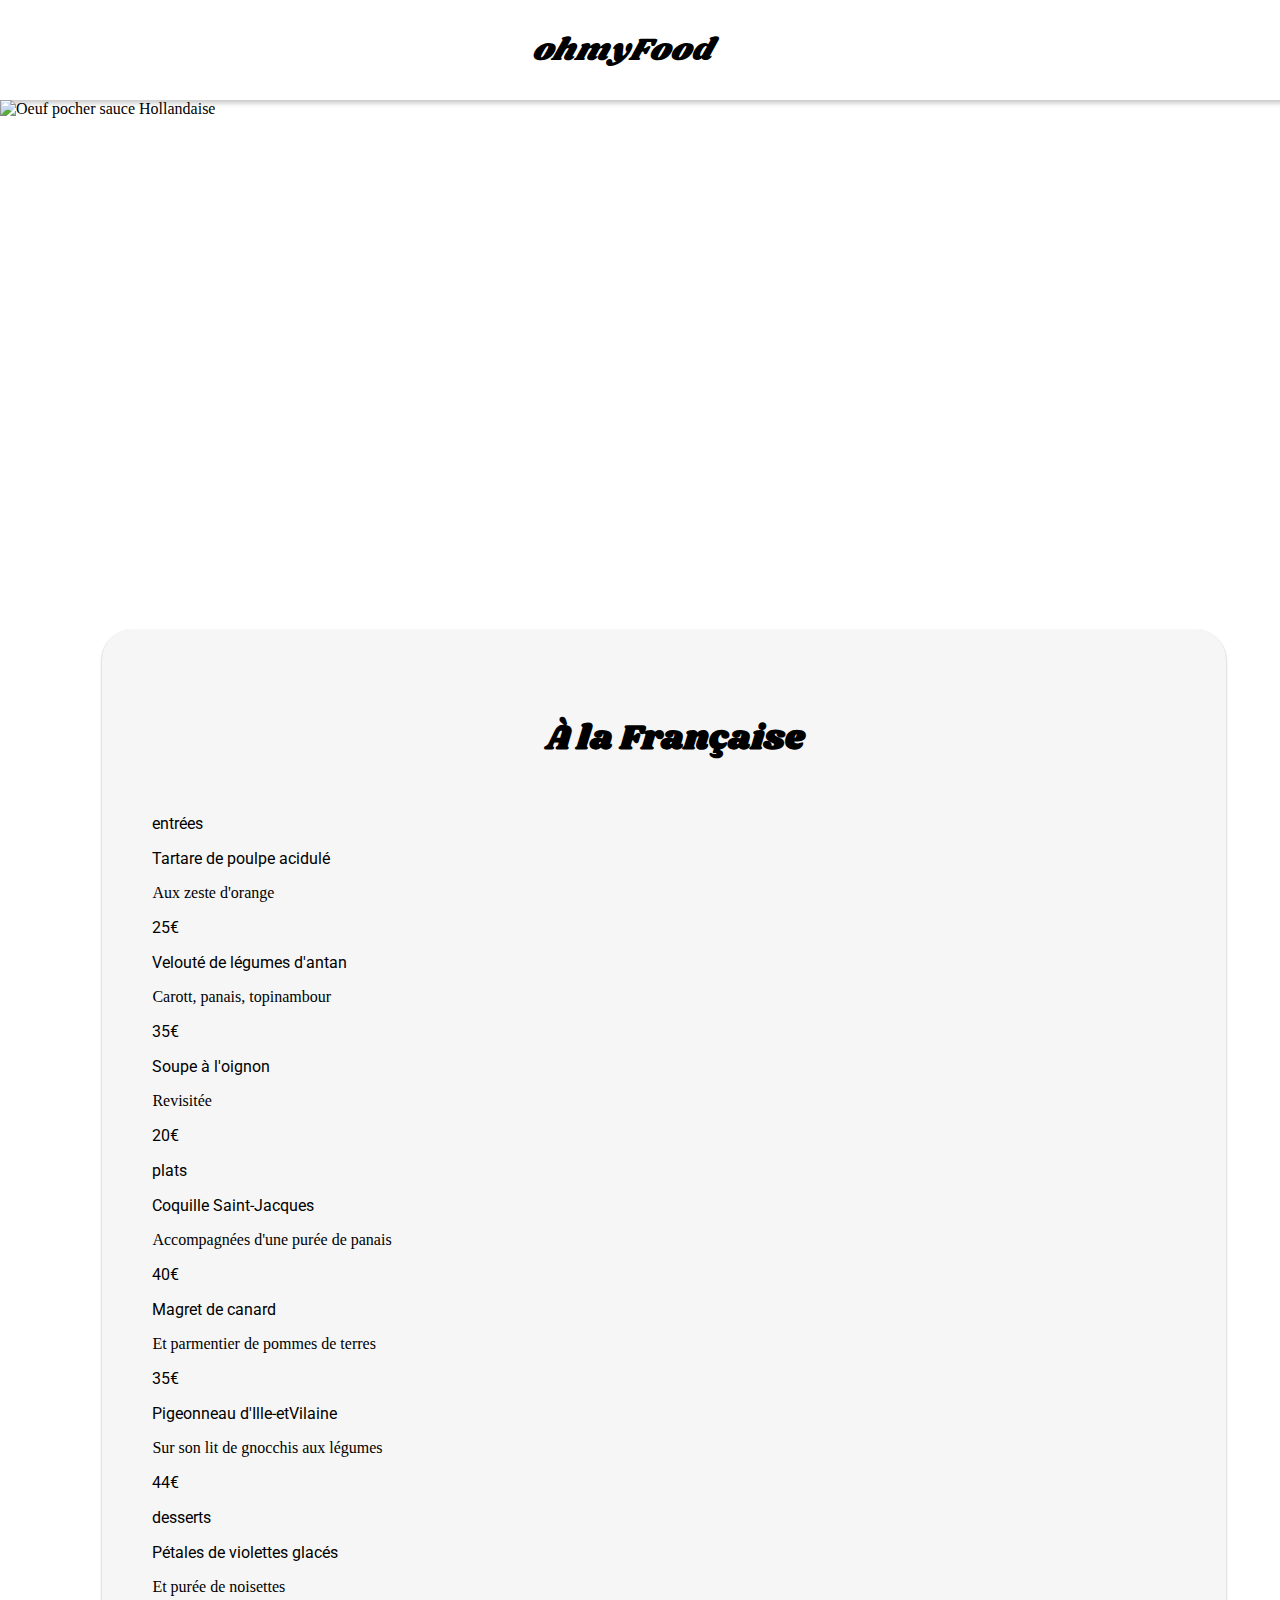
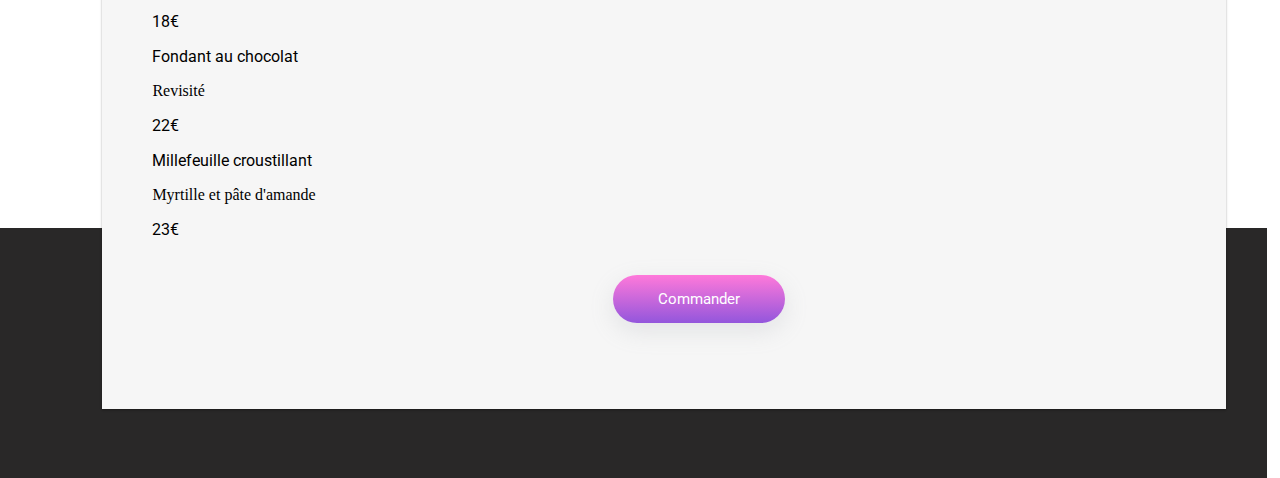
==== alafrançaise.html @ 163b7c4a "animation opacity ok juste a régler la fluidité + animation hover a finir" ====
<!DOCTYPE html>
<html lang="fr">
<head>
    <meta charset="UTF-8">
    <meta http-equiv="X-UA-Compatible" content="IE=edge">
    <meta name="viewport" content="width=device-width, initial-scale=1.0">
    <link rel="stylesheet" href="https://cdnjs.cloudflare.com/ajax/libs/font-awesome/6.0.0-beta3/css/all.min.css" integrity="sha512-Fo3rlrZj/k7ujTnHg4CGR2D7kSs0v4LLanw2qksYuRlEzO+tcaEPQogQ0KaoGN26/zrn20ImR1DfuLWnOo7aBA==" crossorigin="anonymous" referrerpolicy="no-referrer" />
    <link rel="preconnect" href="https://fonts.googleapis.com">
    <link rel="preconnect" href="https://fonts.gstatic.com" crossorigin>
    <link href="https://fonts.googleapis.com/css2?family=Roboto:wght@300;700&family=Shrikhand&display=swap" rel="stylesheet">
    <link rel="stylesheet" href="./scss/vendors/menu.css">
    <title>OhmyFood A la française</title>
</head>
<body>
<header>
    <div class="header">
       <a class="header--retour" href="index.html"><i class="fas fa-arrow-left"></i></a>
        <h1><a href="index.html">ohmyFood</a></h1>
    </div>
</header>
<main>
    <section class="container">
        <img src="./img/restaurants/française.jpg" alt="Oeuf pocher sauce Hollandaise">
        <div class="menu">
            <div class="menu--titre">
                <h1>À la Française</h1>
                <div class="menu--icon-card">
                    <i class="far fa-heart"></i>
                    <i class="fas fa-heart"></i>
                </div>
             </div>   
                <div class="categorie">
                    <p class="categorie--titre">entrées</p>
                    <div class="categorie--plats">
                        
                        
                            <div class="categorie--texte_plats">
                            <p class="categorie--nom_plats">Tartare de poulpe acidulé</p>
                            <span>Aux zeste d'orange</span>
                            </div>
                            <div class="categorie--prix_plats">
                                <p>25€</p>

                                <div class="categorie--valide">
                                    <i class="fa-solid fa-circle-check"></i>
                                </div>
                            </div>
                            
                        
                        
                    </div>
                    <div class="categorie--plats">
                        
                        
                            <div class="categorie--texte_plats">
                            <p class="categorie--nom_plats">Velouté de légumes d'antan</p>
                            <span>Carott, panais, topinambour</span>
                            </div>
                            <div class="categorie--prix_plats">
                                <p>35€</p>

                                <div class="categorie--valide">
                                    <i class="fa-solid fa-circle-check"></i>
                                </div>
                            </div>
                            
                        
                        
                    </div>
                    <div class="categorie--plats">
                        
                        
                            <div class="categorie--texte_plats">
                            <p class="categorie--nom_plats">Soupe à l'oignon</p>
                            <span>Revisitée</span>
                            </div>
                            <div class="categorie--prix_plats">
                                <p>20€</p>

                                <div class="categorie--valide">
                                    <i class="fa-solid fa-circle-check"></i>
                                </div>
                            </div>
                            
                        
                        
                    </div>

                    

                   
                </div>

                <div class="categorie">
                    <p class="categorie--titre">plats</p>
                    <div class="categorie--plats">
                        
                        
                        <div class="categorie--texte_plats">
                        <p class="categorie--nom_plats">Coquille Saint-Jacques</p>
                        <span>Accompagnées d'une purée de panais</span>
                        </div>
                        <div class="categorie--prix_plats">
                            <p>40€</p>

                            <div class="categorie--valide">
                                <i class="fa-solid fa-circle-check"></i>
                            </div>
                        </div>
                        
                    
                    
                </div>
                    <div class="categorie--plats">
                        
                        
                        <div class="categorie--texte_plats">
                        <p class="categorie--nom_plats">Magret de canard</p>
                        <span>Et parmentier de pommes de terres</span>
                        </div>
                        <div class="categorie--prix_plats">
                            <p>35€</p>

                            <div class="categorie--valide">
                                <i class="fa-solid fa-circle-check"></i>
                            </div>
                        </div>
                        
                    
                    
                </div>
                    <div class="categorie--plats">
                        
                        
                        <div class="categorie--texte_plats">
                        <p class="categorie--nom_plats">Pigeonneau d'Ille-etVilaine</p>
                        <span>Sur son lit de gnocchis aux légumes</span>
                        </div>
                        <div class="categorie--prix_plats">
                            <p>44€</p>

                            <div class="categorie--valide">
                                <i class="fa-solid fa-circle-check"></i>
                            </div>
                        </div>
                        
                    
                    
                </div>
                </div>

                <div class="categorie">
                    <p class="categorie--titre">desserts</p>
                    <div class="categorie--plats">
                        
                        
                        <div class="categorie--texte_plats">
                        <p class="categorie--nom_plats">Pétales de violettes glacés</p>
                        <span>Et purée de noisettes</span>
                        </div>
                        <div class="categorie--prix_plats">
                            <p>18€</p>

                            <div class="categorie--valide">
                                <i class="fa-solid fa-circle-check"></i>
                            </div>
                        </div>
                        
                    
                    
                </div>

                <div class="categorie--plats">
                        
                        
                    <div class="categorie--texte_plats">
                    <p class="categorie--nom_plats">Fondant au chocolat</p>
                    <span>Revisité</span>
                    </div>
                    <div class="categorie--prix_plats">
                        <p>22€</p>

                        <div class="categorie--valide">
                            <i class="fa-solid fa-circle-check"></i>
                        </div>
                    </div>
                    
                
                
            </div>

            <div class="categorie--plats">
                        
                        
                <div class="categorie--texte_plats">
                <p class="categorie--nom_plats">Millefeuille croustillant</p>
                <span>Myrtille et pâte d'amande</span>
                </div>
                <div class="categorie--prix_plats">
                    <p>23€</p>

                    <div class="categorie--valide">
                        <i class="fa-solid fa-circle-check"></i>
                    </div>
                </div>
                
            
            
        </div>

                   
                </div>
                <div class="button">
                    <a href="#">Commander</a>
                </div>
               

        </div>

        

        
    </section>
</main>


<footer>
    <div class="footer">
        <h2>ohmyFood</h2>
        <ul>
            <li><a href="#"><i class="fas fa-utensils"></i>
                Proposer un restaurant</a></li>
            <li><a href="#"><i class="fas fa-hands-helping"></i>
                Devenir partenaire</a></li>
            <li><a href="#">Mention légales</a></li>
            <li><a href="#">Contact</a></li>
        </ul>
    </div>
</footer>

    
</body>
</html>
---- scss/vendors/menu.css ----
body {
  margin: 0;
  padding: 0;
  overflow-x: hidden;
}

body a {
  text-decoration: none;
}

body p {
  font-family: "Roboto", sans-serif;
}

.header {
  width: 100%;
  height: 60px;
  display: -webkit-box;
  display: -ms-flexbox;
  display: flex;
  gap: 40%;
  -webkit-box-align: center;
      -ms-flex-align: center;
          align-items: center;
  -webkit-box-shadow: 1px 3px 5px 0px rgba(181, 179, 179, 0.75);
          box-shadow: 1px 3px 5px 0px rgba(181, 179, 179, 0.75);
  padding: 20px;
}

.header .header--retour {
  color: black;
}

.header i {
  font-size: 25px;
}

.header h1 {
  text-align: center;
  font-weight: bold;
  font-style: italic;
}

.header h1 a {
  text-decoration: none;
  font-family: "Shrikhand";
  color: black;
  font-weight: 400;
}

.container {
  width: 100vw;
  margin-bottom: 190vh;
}

.container img {
  width: 100%;
  height: 750px;
  position: relative;
  -o-object-fit: cover;
     object-fit: cover;
}

.container .menu {
  width: 80%;
  border-radius: 30px 30px 0px 0px;
  position: absolute;
  padding: 50px;
  top: 70%;
  left: 8%;
  background-color: #f6f6f6;
  -webkit-box-shadow: rgba(0, 0, 0, 0.12) 0px 1px 3px, rgba(0, 0, 0, 0.24) 0px 1px 2px;
          box-shadow: rgba(0, 0, 0, 0.12) 0px 1px 3px, rgba(0, 0, 0, 0.24) 0px 1px 2px;
}

.container .menu .menu--titre {
  width: 75%;
  margin-left: 25%;
  display: -webkit-box;
  display: -ms-flexbox;
  display: flex;
  -ms-flex-pack: distribute;
      justify-content: space-around;
  padding: 10px;
  -webkit-box-align: center;
      -ms-flex-align: center;
          align-items: center;
}

.container .menu .menu--titre h1 {
  font-size: 35px;
  font-family: "Shrikhand";
}

.container .menu .menu--titre .menu--icon-card {
  position: relative;
}

.container .menu .menu--titre .menu--icon-card i {
  font-size: 28px;
}

.container .menu .menu--titre .menu--icon-card .fas {
  position: absolute;
  left: 1%;
  background: -webkit-linear-gradient(#9356dc 0%, #ff79da 100%);
  -webkit-background-clip: text;
  -webkit-text-fill-color: transparent;
  opacity: 0;
  -webkit-transition: 0.2s ease;
  transition: 0.2s ease;
  cursor: pointer;
}

.container .menu .menu--titre .menu--icon-card .fas:hover {
  opacity: 1;
}

.container .menu .categorie--details_plats {
  display: -webkit-box;
  display: -ms-flexbox;
  display: flex;
  -webkit-box-pack: justify;
      -ms-flex-pack: justify;
          justify-content: space-between;
}

.container .button {
  margin: 5% 45% 5% 45%;
}

.container .button a {
  width: 30%;
  text-decoration: none;
  background: -webkit-gradient(linear, left bottom, left top, from(#9356dc), to(#ff79da));
  background: linear-gradient(0deg, #9356dc 0%, #ff79da 100%);
  color: white;
  font-family: "Roboto", sans-serif;
  font-size: 15px;
  padding: 12px 15px;
  border-radius: 18px;
  -webkit-box-shadow: rgba(149, 157, 165, 0.2) 0px 8px 24px;
          box-shadow: rgba(149, 157, 165, 0.2) 0px 8px 24px;
  padding: 15px 45px 15px 45px;
  border-radius: 25px;
}

.container .button a:hover {
  -webkit-box-shadow: rgba(0, 0, 0, 0.35) 0px 5px 15px;
          box-shadow: rgba(0, 0, 0, 0.35) 0px 5px 15px;
  background: -webkit-gradient(linear, left bottom, left top, from(#9d65e2), to(#fc87db));
  background: linear-gradient(0deg, #9d65e2 0%, #fc87db 100%);
}

@media screen and (max-width: 376px) {
  .container .menu .categorie {
    width: 90%;
    margin: 2px auto;
  }
  .container .menu .categorie .categorie--plats:nth-child(1) {
    -webkit-animation: anim 0.2s ease-in;
            animation: anim 0.2s ease-in;
  }
  @-webkit-keyframes anim {
    0% {
      opacity: 0;
      -webkit-transform: translateY(-10px);
              transform: translateY(-10px);
    }
    25% {
      opacity: 0.2;
    }
    50% {
      opacity: 0.4;
    }
    75% {
      opacity: 0.7;
    }
    100% {
      opacity: 1;
      -webkit-transform: translateY(0px);
              transform: translateY(0px);
    }
  }
  @keyframes anim {
    0% {
      opacity: 0;
      -webkit-transform: translateY(-10px);
              transform: translateY(-10px);
    }
    25% {
      opacity: 0.2;
    }
    50% {
      opacity: 0.4;
    }
    75% {
      opacity: 0.7;
    }
    100% {
      opacity: 1;
      -webkit-transform: translateY(0px);
              transform: translateY(0px);
    }
  }
  .container .menu .categorie .categorie--plats:nth-child(2) {
    -webkit-animation: anim 0.4s ease-in;
            animation: anim 0.4s ease-in;
  }
  @keyframes anim {
    0% {
      opacity: 0;
      -webkit-transform: translateY(-10px);
              transform: translateY(-10px);
    }
    25% {
      opacity: 0.2;
    }
    50% {
      opacity: 0.4;
    }
    75% {
      opacity: 0.7;
    }
    100% {
      opacity: 1;
      -webkit-transform: translateY(0px);
              transform: translateY(0px);
    }
  }
  .container .menu .categorie .categorie--plats:nth-child(3) {
    -webkit-animation: anim 0.6s ease-in;
            animation: anim 0.6s ease-in;
  }
  @keyframes anim {
    0% {
      opacity: 0;
      -webkit-transform: translateY(-10px);
              transform: translateY(-10px);
    }
    25% {
      opacity: 0.2;
    }
    50% {
      opacity: 0.4;
    }
    75% {
      opacity: 0.7;
    }
    100% {
      opacity: 1;
      -webkit-transform: translateY(0px);
              transform: translateY(0px);
    }
  }
  .container .menu .categorie .categorie--plats:nth-child(4) {
    -webkit-animation: anim 0.8s ease-in;
            animation: anim 0.8s ease-in;
  }
  @keyframes anim {
    0% {
      opacity: 0;
      -webkit-transform: translateY(-10px);
              transform: translateY(-10px);
    }
    25% {
      opacity: 0.2;
    }
    50% {
      opacity: 0.4;
    }
    75% {
      opacity: 0.7;
    }
    100% {
      opacity: 1;
      -webkit-transform: translateY(0px);
              transform: translateY(0px);
    }
  }
  .container .menu .categorie .categorie--titre {
    width: 40px;
    font-size: 19px;
    text-transform: uppercase;
    border-bottom: 3px solid green;
  }
  .container .menu .categorie .categorie--plats {
    display: -webkit-box;
    display: -ms-flexbox;
    display: flex;
    gap: 60px;
    overflow: hidden;
    height: 70px;
    background: #ffff;
    border-radius: 10px;
    margin-bottom: 20px;
    -webkit-box-shadow: rgba(50, 50, 93, 0.25) 0px 6px 12px -2px, rgba(0, 0, 0, 0.3) 0px 3px 7px -3px;
            box-shadow: rgba(50, 50, 93, 0.25) 0px 6px 12px -2px, rgba(0, 0, 0, 0.3) 0px 3px 7px -3px;
    cursor: pointer;
  }
  .container .menu .categorie .categorie--texte_plats {
    display: -webkit-box;
    display: -ms-flexbox;
    display: flex;
    width: 95%;
    -webkit-box-orient: vertical;
    -webkit-box-direction: normal;
        -ms-flex-direction: column;
            flex-direction: column;
    gap: 10px;
    padding: 10px 0px 14px 5px;
  }
  .container .menu .categorie .categorie--nom_plats {
    font-family: "Roboto", sans-serif;
    font-size: 17px;
    font-weight: bold;
  }
  .container .menu .categorie .categorie--prix_plats {
    width: 12%;
    font-size: 17px;
    font-weight: bold;
    display: -webkit-box;
    display: -ms-flexbox;
    display: flex;
  }
  .container .menu .categorie .categorie--prix_plats p {
    padding-top: 20%;
  }
  .container .menu .categorie .categorie--prix_plats .categorie--valide {
    width: 100%;
    background-color: #99e2d0;
    display: -webkit-box;
    display: -ms-flexbox;
    display: flex;
    -webkit-box-pack: center;
        -ms-flex-pack: center;
            justify-content: center;
    -webkit-box-align: center;
        -ms-flex-align: center;
            align-items: center;
    -webkit-transform: translateX(80px);
            transform: translateX(80px);
  }
  .container .menu .categorie .categorie--prix_plats .categorie--valide i {
    font-size: 20px;
    color: #ffff;
  }
  .container .menu .categorie:hover .categorie--prix_plats {
    -webkit-transition: 3s;
    transition: 3s;
    width: 23%;
  }
  .container .menu .categorie:hover .categorie--texte_plats {
    -webkit-transition: 3s;
    transition: 3s;
    width: 60%;
  }
  .container .menu .categorie:hover .categorie--texte_plats p,
  .container .menu .categorie:hover .categorie--texte_plats span {
    white-space: nowrap;
    overflow: hidden;
    text-overflow: ellipsis;
  }
  .container .menu .categorie:hover .categorie--valide {
    -webkit-transition: 3s;
    transition: 3s;
    -webkit-transform: translateX(0px);
            transform: translateX(0px);
  }
}

footer {
  width: 100%;
}

.footer {
  width: 99%;
  height: 250px;
  background: #292828;
  display: -webkit-box;
  display: -ms-flexbox;
  display: flex;
  -webkit-box-orient: vertical;
  -webkit-box-direction: normal;
      -ms-flex-direction: column;
          flex-direction: column;
  -webkit-box-align: center;
      -ms-flex-align: center;
          align-items: center;
}

.footer h2 {
  font-family: "Shrikhand";
  font-weight: bold;
  font-style: italic;
  color: white;
  letter-spacing: 1px;
  text-align: center;
}

.footer ul {
  width: 90%;
  height: 100%;
  display: -webkit-box;
  display: -ms-flexbox;
  display: flex;
  -ms-flex-pack: distribute;
      justify-content: space-around;
  -webkit-box-align: center;
      -ms-flex-align: center;
          align-items: center;
}

.footer ul li {
  list-style: none;
  font-family: "Roboto", sans-serif;
}

.footer ul li a {
  text-decoration: none;
  color: white;
}

@media screen and (max-width: 376px) {
  /*Acceuil*/
  .header {
    width: 89%;
    gap: 19%;
  }
  .presentation {
    text-align: center;
  }
  .fonctionnement .fonctionnement--titre {
    width: 80%;
    margin-left: 20px;
    text-align: start;
  }
  .fonctionnement .fonctionnement--etapes {
    -webkit-box-orient: vertical;
    -webkit-box-direction: normal;
        -ms-flex-direction: column;
            flex-direction: column;
  }
  .fonctionnement .fonctionnement--etapes .etapes {
    width: 90%;
    margin: 15px auto;
  }
  .restaurant {
    width: 97%;
    padding: 0;
  }
  .restaurant .restaurant--titre {
    width: 86%;
    text-align: start;
    font-weight: bold;
    font-size: 25px;
  }
  .restaurant .restaurant--produits {
    padding: 0;
    display: -webkit-box;
    display: -ms-flexbox;
    display: flex;
    -webkit-box-orient: vertical;
    -webkit-box-direction: normal;
        -ms-flex-direction: column;
            flex-direction: column;
  }
  .restaurant .restaurant--card {
    width: 85%;
  }
  .restaurant .restaurant--card a {
    width: 100%;
    height: 32vh;
    margin: 0 0 20px 0;
  }
  .restaurant .restaurant--card a .icon-card {
    width: 100%;
    height: 100%;
    padding-top: 70px;
    position: relative;
  }
  .restaurant .restaurant--card a .icon-card i {
    font-size: 25px;
  }
  .restaurant .restaurant--card a .icon-card .fas {
    position: absolute;
    left: 1%;
    background: -webkit-linear-gradient(#9356dc 0%, #ff79da 100%);
    -webkit-background-clip: text;
    -webkit-text-fill-color: transparent;
    opacity: 0;
    -webkit-transition: 0.2s ease;
    transition: 0.2s ease;
    cursor: pointer;
  }
  .restaurant .restaurant--card a .icon-card .fas:hover {
    opacity: 1;
  }
  .restaurant .restaurant--card a .nouveau {
    width: 100px;
    height: 30px;
    border-radius: 5px;
    position: absolute;
    padding: 0px 5px 0px 5px;
    top: 5%;
    right: 2%;
    text-align: center;
    background: #99e2d0;
  }
  .restaurant .restaurant--card a .nouveau p {
    color: #0b8b0b;
    margin: 10px auto;
    font-family: "Roboto", sans-serif;
    font-weight: bold;
    font-size: 12px;
  }
  .restaurant .restaurant--card a img {
    width: 100%;
    height: 60%;
    -o-object-fit: cover;
       object-fit: cover;
  }
  .restaurant .restaurant--card a .description-card {
    width: 100%;
    height: auto;
    display: -ms-grid;
    display: grid;
    -ms-grid-columns: 80% 20%;
        grid-template-columns: 80% 20%;
    -webkit-box-pack: center;
        -ms-flex-pack: center;
            justify-content: center;
    -webkit-box-align: center;
        -ms-flex-align: center;
            align-items: center;
  }
  .restaurant .restaurant--card a .description-card .texte-card {
    padding: 0px 0px 15px 15px;
  }
  .restaurant .restaurant--card a .description-card .texte-card .titre-card {
    font-weight: bold;
    font-size: 25px;
    font-size: 20px;
  }
  .restaurant .restaurant--card a .description-card .texte-card p {
    margin: 0;
  }
  .footer {
    width: 84%;
    display: -webkit-box;
    display: -ms-flexbox;
    display: flex;
    -webkit-box-orient: vertical;
    -webkit-box-direction: normal;
        -ms-flex-direction: column;
            flex-direction: column;
    -webkit-box-align: start;
        -ms-flex-align: start;
            align-items: flex-start;
    padding: 30px;
  }
  .footer ul {
    display: -webkit-box;
    display: -ms-flexbox;
    display: flex;
    -webkit-box-orient: vertical;
    -webkit-box-direction: normal;
        -ms-flex-direction: column;
            flex-direction: column;
    -webkit-box-align: start;
        -ms-flex-align: start;
            align-items: flex-start;
    gap: 25px;
    padding: 0;
  }
  /*  Menu  */
  .container {
    width: 90%;
    margin-bottom: 210vh;
  }
  .container img {
    width: auto;
    height: 250px;
  }
  .container .menu {
    width: 95%;
    top: 45%;
    left: 0%;
    padding: 10px;
  }
  .container .menu .menu--titre {
    width: 100%;
    margin-left: 0;
    display: -webkit-box;
    display: -ms-flexbox;
    display: flex;
    -ms-flex-pack: distribute;
        justify-content: space-around;
    padding: 10px;
    -webkit-box-align: center;
        -ms-flex-align: center;
            align-items: center;
  }
  .container .menu .menu--titre h1 {
    font-size: 35px;
    font-family: "Shrikhand";
  }
  .container .menu .menu--titre .menu--icon-card {
    position: relative;
  }
  .container .menu .menu--titre .menu--icon-card i {
    font-size: 28px;
  }
  .container .menu .categorie {
    width: 100%;
    margin: 48px auto;
  }
  .container .menu .categorie .categorie--nom_plats {
    margin: 0;
  }
  .container .menu .categorie .categorie--details_plats {
    width: 100%;
    height: 35px;
  }
  .container .menu .button {
    margin: 20% 25% 30%;
  }
}
/*# sourceMappingURL=menu.css.map */
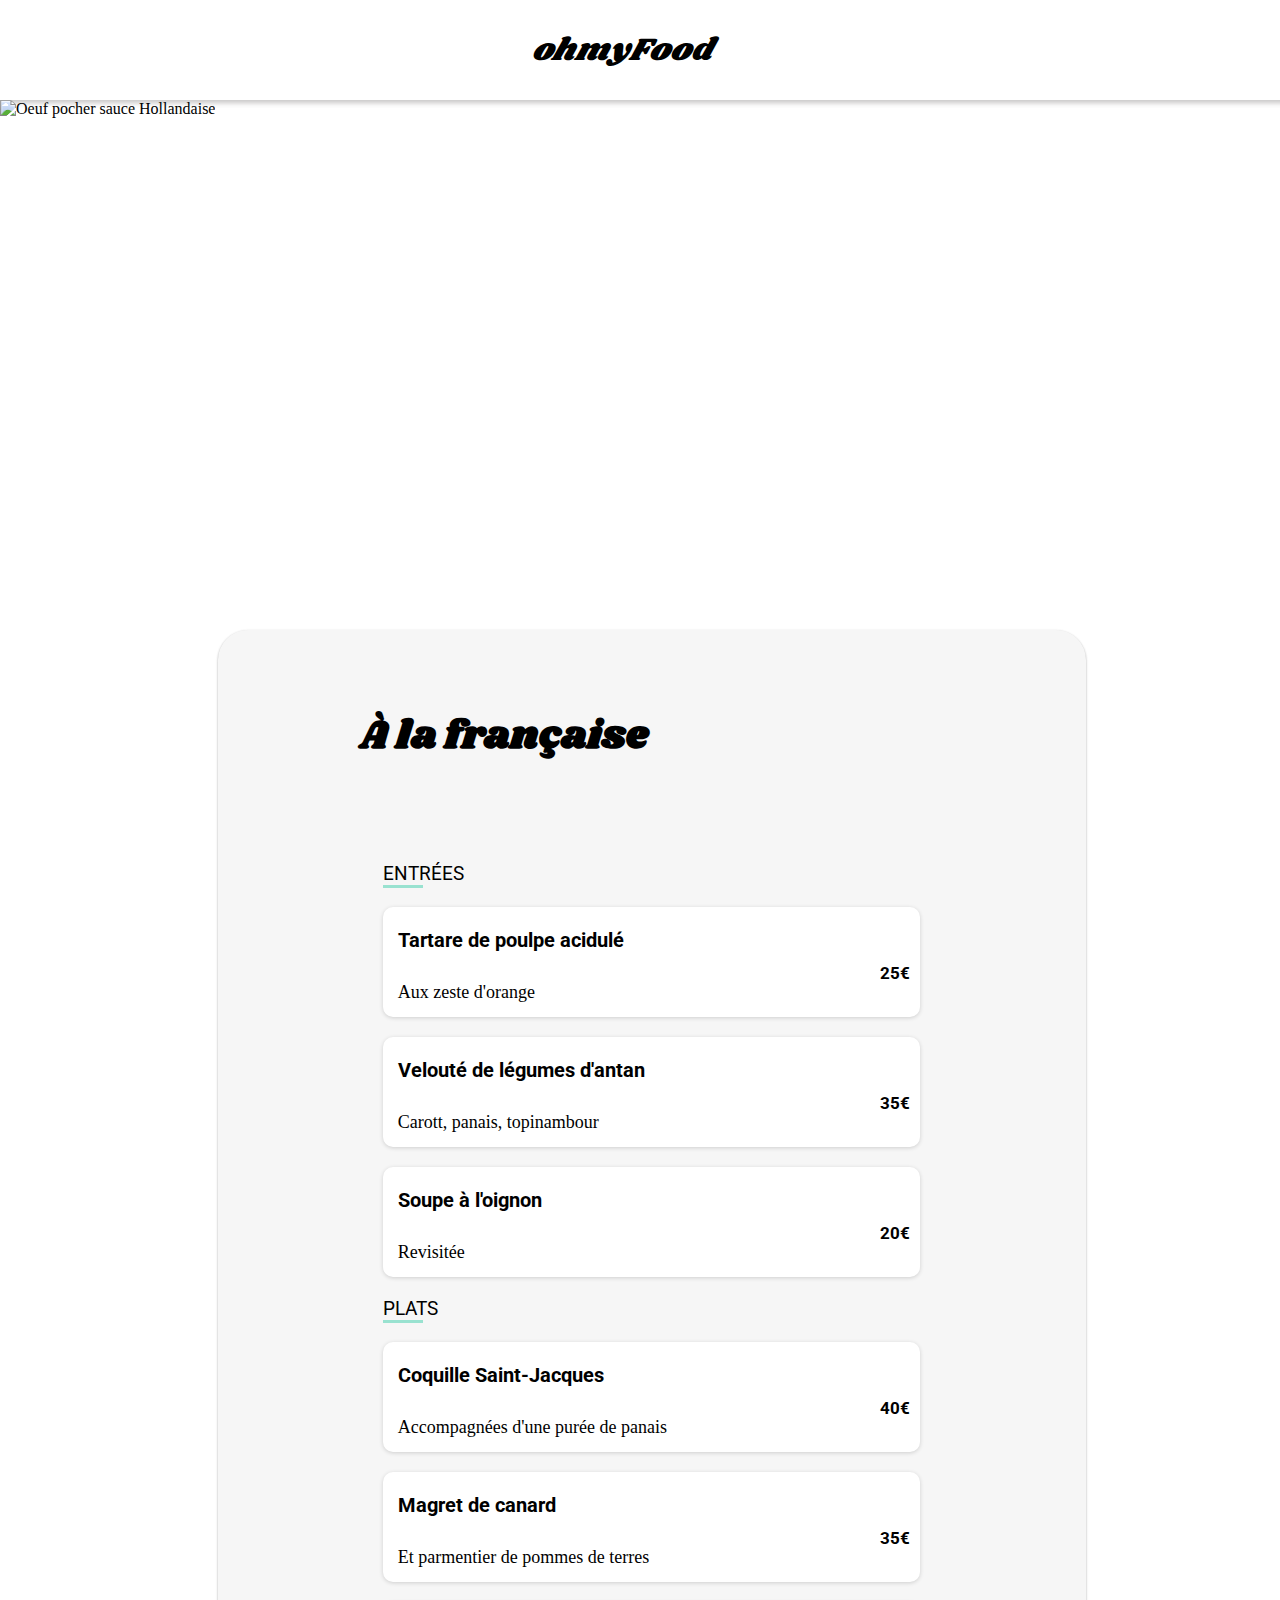
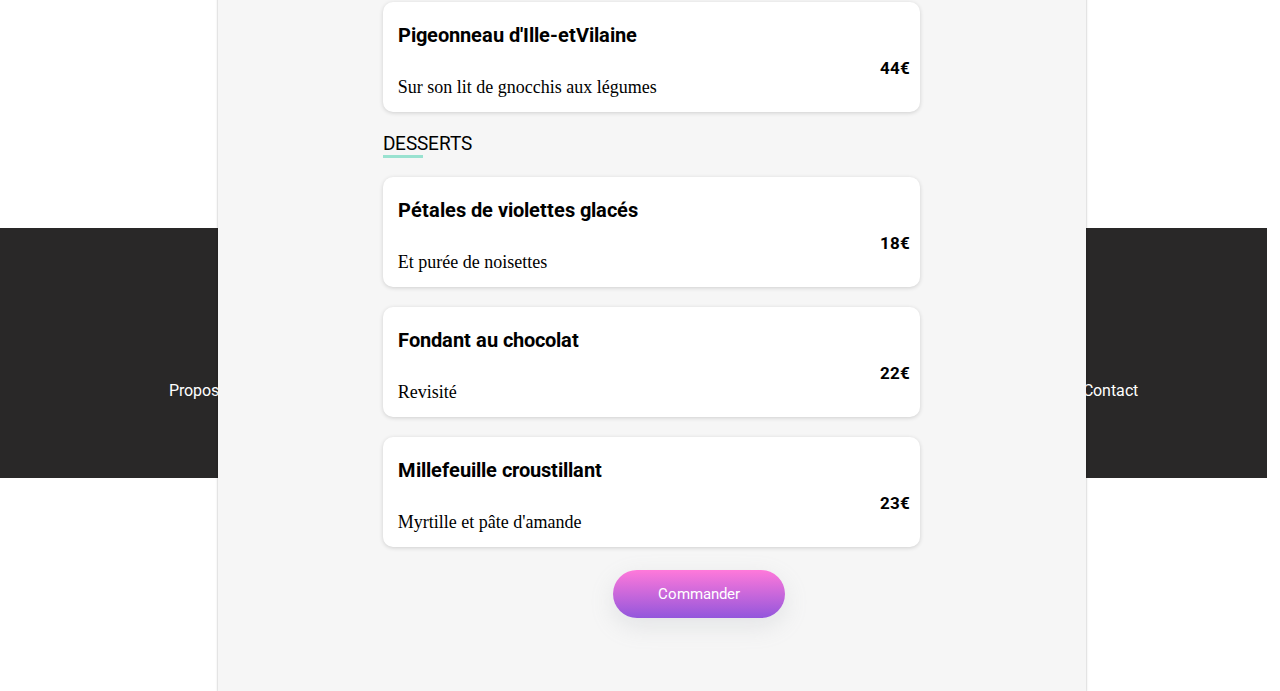
==== commit d89334c4: "Merge pull request #2 from Rolland15/P3-initial-v2.modif" ====
--- a/alafrançaise.html
+++ b/alafrançaise.html
@@ -6,8 +6,8 @@
     <meta name="viewport" content="width=device-width, initial-scale=1.0">
     <link rel="stylesheet" href="https://cdnjs.cloudflare.com/ajax/libs/font-awesome/6.0.0-beta3/css/all.min.css" integrity="sha512-Fo3rlrZj/k7ujTnHg4CGR2D7kSs0v4LLanw2qksYuRlEzO+tcaEPQogQ0KaoGN26/zrn20ImR1DfuLWnOo7aBA==" crossorigin="anonymous" referrerpolicy="no-referrer" />
     <link rel="preconnect" href="https://fonts.googleapis.com">
-    <link rel="preconnect" href="https://fonts.gstatic.com" crossorigin>
-    <link href="https://fonts.googleapis.com/css2?family=Roboto:wght@300;700&family=Shrikhand&display=swap" rel="stylesheet">
+<link rel="preconnect" href="https://fonts.gstatic.com" crossorigin>
+<link href="https://fonts.googleapis.com/css2?family=Roboto:wght@100;300;400;500;700;900&family=Shrikhand&display=swap" rel="stylesheet">
     <link rel="stylesheet" href="./scss/vendors/menu.css">
     <title>OhmyFood A la française</title>
 </head>
@@ -23,7 +23,7 @@
         <img src="./img/restaurants/française.jpg" alt="Oeuf pocher sauce Hollandaise">
         <div class="menu">
             <div class="menu--titre">
-                <h1>À la Française</h1>
+                <h1>À la française</h1>
                 <div class="menu--icon-card">
                     <i class="far fa-heart"></i>
                     <i class="fas fa-heart"></i>
@@ -233,7 +233,7 @@
             <li><a href="#"><i class="fas fa-hands-helping"></i>
                 Devenir partenaire</a></li>
             <li><a href="#">Mention légales</a></li>
-            <li><a href="#">Contact</a></li>
+            <li><a href="mailto:ohmyfood@gmail.com">Contact</a></li>
         </ul>
     </div>
 </footer>
--- a/scss/vendors/menu.css
+++ b/scss/vendors/menu.css
@@ -62,12 +62,12 @@
 }
 
 .container .menu {
-  width: 80%;
+  width: 60%;
   border-radius: 30px 30px 0px 0px;
   position: absolute;
   padding: 50px;
   top: 70%;
-  left: 8%;
+  left: 17%;
   background-color: #f6f6f6;
   -webkit-box-shadow: rgba(0, 0, 0, 0.12) 0px 1px 3px, rgba(0, 0, 0, 0.24) 0px 1px 2px;
           box-shadow: rgba(0, 0, 0, 0.12) 0px 1px 3px, rgba(0, 0, 0, 0.24) 0px 1px 2px;
@@ -75,20 +75,21 @@
 
 .container .menu .menu--titre {
   width: 75%;
-  margin-left: 25%;
-  display: -webkit-box;
-  display: -ms-flexbox;
-  display: flex;
-  -ms-flex-pack: distribute;
-      justify-content: space-around;
-  padding: 10px;
+  margin-left: 12%;
+  margin-bottom: 70px;
+  display: -webkit-box;
+  display: -ms-flexbox;
+  display: flex;
+  -webkit-box-pack: justify;
+      -ms-flex-pack: justify;
+          justify-content: space-between;
   -webkit-box-align: center;
       -ms-flex-align: center;
           align-items: center;
 }
 
 .container .menu .menu--titre h1 {
-  font-size: 35px;
+  font-size: 40px;
   font-family: "Shrikhand";
 }
 
@@ -152,221 +153,265 @@
   background: linear-gradient(0deg, #9d65e2 0%, #fc87db 100%);
 }
 
-@media screen and (max-width: 376px) {
-  .container .menu .categorie {
-    width: 90%;
-    margin: 2px auto;
-  }
-  .container .menu .categorie .categorie--plats:nth-child(1) {
-    -webkit-animation: anim 0.2s ease-in;
-            animation: anim 0.2s ease-in;
-  }
-  @-webkit-keyframes anim {
-    0% {
-      opacity: 0;
-      -webkit-transform: translateY(-10px);
-              transform: translateY(-10px);
-    }
-    25% {
-      opacity: 0.2;
-    }
-    50% {
-      opacity: 0.4;
-    }
-    75% {
-      opacity: 0.7;
-    }
-    100% {
-      opacity: 1;
-      -webkit-transform: translateY(0px);
-              transform: translateY(0px);
-    }
-  }
-  @keyframes anim {
-    0% {
-      opacity: 0;
-      -webkit-transform: translateY(-10px);
-              transform: translateY(-10px);
-    }
-    25% {
-      opacity: 0.2;
-    }
-    50% {
-      opacity: 0.4;
-    }
-    75% {
-      opacity: 0.7;
-    }
-    100% {
-      opacity: 1;
-      -webkit-transform: translateY(0px);
-              transform: translateY(0px);
-    }
-  }
-  .container .menu .categorie .categorie--plats:nth-child(2) {
-    -webkit-animation: anim 0.4s ease-in;
-            animation: anim 0.4s ease-in;
-  }
-  @keyframes anim {
-    0% {
-      opacity: 0;
-      -webkit-transform: translateY(-10px);
-              transform: translateY(-10px);
-    }
-    25% {
-      opacity: 0.2;
-    }
-    50% {
-      opacity: 0.4;
-    }
-    75% {
-      opacity: 0.7;
-    }
-    100% {
-      opacity: 1;
-      -webkit-transform: translateY(0px);
-              transform: translateY(0px);
-    }
-  }
-  .container .menu .categorie .categorie--plats:nth-child(3) {
-    -webkit-animation: anim 0.6s ease-in;
-            animation: anim 0.6s ease-in;
-  }
-  @keyframes anim {
-    0% {
-      opacity: 0;
-      -webkit-transform: translateY(-10px);
-              transform: translateY(-10px);
-    }
-    25% {
-      opacity: 0.2;
-    }
-    50% {
-      opacity: 0.4;
-    }
-    75% {
-      opacity: 0.7;
-    }
-    100% {
-      opacity: 1;
-      -webkit-transform: translateY(0px);
-              transform: translateY(0px);
-    }
-  }
-  .container .menu .categorie .categorie--plats:nth-child(4) {
-    -webkit-animation: anim 0.8s ease-in;
-            animation: anim 0.8s ease-in;
-  }
-  @keyframes anim {
-    0% {
-      opacity: 0;
-      -webkit-transform: translateY(-10px);
-              transform: translateY(-10px);
-    }
-    25% {
-      opacity: 0.2;
-    }
-    50% {
-      opacity: 0.4;
-    }
-    75% {
-      opacity: 0.7;
-    }
-    100% {
-      opacity: 1;
-      -webkit-transform: translateY(0px);
-              transform: translateY(0px);
-    }
-  }
-  .container .menu .categorie .categorie--titre {
-    width: 40px;
-    font-size: 19px;
-    text-transform: uppercase;
-    border-bottom: 3px solid green;
-  }
-  .container .menu .categorie .categorie--plats {
-    display: -webkit-box;
-    display: -ms-flexbox;
-    display: flex;
-    gap: 60px;
-    overflow: hidden;
-    height: 70px;
-    background: #ffff;
-    border-radius: 10px;
-    margin-bottom: 20px;
-    -webkit-box-shadow: rgba(50, 50, 93, 0.25) 0px 6px 12px -2px, rgba(0, 0, 0, 0.3) 0px 3px 7px -3px;
-            box-shadow: rgba(50, 50, 93, 0.25) 0px 6px 12px -2px, rgba(0, 0, 0, 0.3) 0px 3px 7px -3px;
-    cursor: pointer;
-  }
-  .container .menu .categorie .categorie--texte_plats {
-    display: -webkit-box;
-    display: -ms-flexbox;
-    display: flex;
-    width: 95%;
-    -webkit-box-orient: vertical;
-    -webkit-box-direction: normal;
-        -ms-flex-direction: column;
-            flex-direction: column;
-    gap: 10px;
-    padding: 10px 0px 14px 5px;
-  }
-  .container .menu .categorie .categorie--nom_plats {
-    font-family: "Roboto", sans-serif;
-    font-size: 17px;
-    font-weight: bold;
-  }
-  .container .menu .categorie .categorie--prix_plats {
-    width: 12%;
-    font-size: 17px;
-    font-weight: bold;
-    display: -webkit-box;
-    display: -ms-flexbox;
-    display: flex;
-  }
-  .container .menu .categorie .categorie--prix_plats p {
-    padding-top: 20%;
-  }
-  .container .menu .categorie .categorie--prix_plats .categorie--valide {
-    width: 100%;
-    background-color: #99e2d0;
-    display: -webkit-box;
-    display: -ms-flexbox;
-    display: flex;
-    -webkit-box-pack: center;
-        -ms-flex-pack: center;
-            justify-content: center;
-    -webkit-box-align: center;
-        -ms-flex-align: center;
-            align-items: center;
-    -webkit-transform: translateX(80px);
-            transform: translateX(80px);
-  }
-  .container .menu .categorie .categorie--prix_plats .categorie--valide i {
-    font-size: 20px;
-    color: #ffff;
-  }
-  .container .menu .categorie:hover .categorie--prix_plats {
-    -webkit-transition: 3s;
-    transition: 3s;
-    width: 23%;
-  }
-  .container .menu .categorie:hover .categorie--texte_plats {
-    -webkit-transition: 3s;
-    transition: 3s;
-    width: 60%;
-  }
-  .container .menu .categorie:hover .categorie--texte_plats p,
-  .container .menu .categorie:hover .categorie--texte_plats span {
-    white-space: nowrap;
-    overflow: hidden;
-    text-overflow: ellipsis;
-  }
-  .container .menu .categorie:hover .categorie--valide {
-    -webkit-transition: 3s;
-    transition: 3s;
-    -webkit-transform: translateX(0px);
-            transform: translateX(0px);
-  }
+.container .categorie {
+  width: 70%;
+  margin: 2px auto;
+}
+
+.container .categorie .categorie--plats:nth-child(1) {
+  -webkit-animation: anim 0.2s ease-in;
+          animation: anim 0.2s ease-in;
+}
+
+@-webkit-keyframes anim {
+  0% {
+    opacity: 0;
+    -webkit-transform: translateY(-10px);
+            transform: translateY(-10px);
+  }
+  25% {
+    opacity: 0.2;
+  }
+  50% {
+    opacity: 0.4;
+  }
+  75% {
+    opacity: 0.7;
+  }
+  100% {
+    opacity: 1;
+    -webkit-transform: translateY(0px);
+            transform: translateY(0px);
+  }
+}
+
+@keyframes anim {
+  0% {
+    opacity: 0;
+    -webkit-transform: translateY(-10px);
+            transform: translateY(-10px);
+  }
+  25% {
+    opacity: 0.2;
+  }
+  50% {
+    opacity: 0.4;
+  }
+  75% {
+    opacity: 0.7;
+  }
+  100% {
+    opacity: 1;
+    -webkit-transform: translateY(0px);
+            transform: translateY(0px);
+  }
+}
+
+.container .categorie .categorie--plats:nth-child(2) {
+  -webkit-animation: anim 0.4s ease-in;
+          animation: anim 0.4s ease-in;
+}
+
+@keyframes anim {
+  0% {
+    opacity: 0;
+    -webkit-transform: translateY(-10px);
+            transform: translateY(-10px);
+  }
+  25% {
+    opacity: 0.2;
+  }
+  50% {
+    opacity: 0.4;
+  }
+  75% {
+    opacity: 0.7;
+  }
+  100% {
+    opacity: 1;
+    -webkit-transform: translateY(0px);
+            transform: translateY(0px);
+  }
+}
+
+.container .categorie .categorie--plats:nth-child(3) {
+  -webkit-animation: anim 0.6s ease-in;
+          animation: anim 0.6s ease-in;
+}
+
+@keyframes anim {
+  0% {
+    opacity: 0;
+    -webkit-transform: translateY(-10px);
+            transform: translateY(-10px);
+  }
+  25% {
+    opacity: 0.2;
+  }
+  50% {
+    opacity: 0.4;
+  }
+  75% {
+    opacity: 0.7;
+  }
+  100% {
+    opacity: 1;
+    -webkit-transform: translateY(0px);
+            transform: translateY(0px);
+  }
+}
+
+.container .categorie .categorie--plats:nth-child(4) {
+  -webkit-animation: anim 0.8s ease-in;
+          animation: anim 0.8s ease-in;
+}
+
+@keyframes anim {
+  0% {
+    opacity: 0;
+    -webkit-transform: translateY(-10px);
+            transform: translateY(-10px);
+  }
+  25% {
+    opacity: 0.2;
+  }
+  50% {
+    opacity: 0.4;
+  }
+  75% {
+    opacity: 0.7;
+  }
+  100% {
+    opacity: 1;
+    -webkit-transform: translateY(0px);
+            transform: translateY(0px);
+  }
+}
+
+.container .categorie .categorie--titre {
+  width: 40px;
+  font-size: 19px;
+  text-transform: uppercase;
+  border-bottom: 3px solid #99e2d0;
+}
+
+.container .categorie .categorie--plats {
+  display: -webkit-box;
+  display: -ms-flexbox;
+  display: flex;
+  -webkit-box-pack: justify;
+      -ms-flex-pack: justify;
+          justify-content: space-between;
+  overflow: hidden;
+  height: 110px;
+  background: #ffff;
+  border-radius: 10px;
+  margin-bottom: 20px;
+  -webkit-box-shadow: rgba(0, 0, 0, 0.16) 0px 1px 4px;
+          box-shadow: rgba(0, 0, 0, 0.16) 0px 1px 4px;
+  cursor: pointer;
+}
+
+.container .categorie .categorie--plats:hover .categorie--prix_plats {
+  -webkit-transition: 0.9s;
+  transition: 0.9s;
+  width: 23%;
+}
+
+.container .categorie .categorie--plats:hover .categorie--texte_plats {
+  -webkit-transition: 0.7s;
+  transition: 0.7s;
+  width: 60%;
+}
+
+.container .categorie .categorie--plats:hover .categorie--texte_plats p,
+.container .categorie .categorie--plats:hover .categorie--texte_plats span {
+  -webkit-transition: 0.5s;
+  transition: 0.5s;
+  white-space: nowrap;
+  overflow: hidden;
+  text-overflow: ellipsis;
+}
+
+.container .categorie .categorie--plats:hover .categorie--valide {
+  -webkit-transition: 0.9s;
+  transition: 0.9s;
+  -webkit-transform: translateX(0px);
+          transform: translateX(0px);
+}
+
+.container .categorie .categorie--plats:hover i {
+  -webkit-transition: 0.9s;
+  transition: 0.9s;
+  -webkit-transform: rotate(-720deg);
+          transform: rotate(-720deg);
+}
+
+.container .categorie .categorie--texte_plats {
+  display: -webkit-box;
+  display: -ms-flexbox;
+  display: flex;
+  width: 100%;
+  -webkit-box-orient: vertical;
+  -webkit-box-direction: normal;
+      -ms-flex-direction: column;
+          flex-direction: column;
+  gap: 10px;
+  padding: 1px 0px 20px 15px;
+}
+
+.container .categorie .categorie--texte_plats span {
+  font-size: 18px;
+}
+
+.container .categorie .categorie--nom_plats {
+  font-family: "Roboto", sans-serif;
+  font-size: 20px;
+  font-weight: bold;
+}
+
+.container .categorie .categorie--prix_plats {
+  font-size: 17px;
+  font-weight: bold;
+  display: -webkit-box;
+  display: -ms-flexbox;
+  display: flex;
+  gap: 10px;
+}
+
+.container .categorie .categorie--prix_plats p {
+  height: 90%;
+  display: -webkit-box;
+  display: -ms-flexbox;
+  display: flex;
+  -webkit-box-orient: vertical;
+  -webkit-box-direction: normal;
+      -ms-flex-direction: column;
+          flex-direction: column;
+  -webkit-box-pack: space-evenly;
+      -ms-flex-pack: space-evenly;
+          justify-content: space-evenly;
+}
+
+.container .categorie .categorie--prix_plats .categorie--valide {
+  width: 50%;
+  background-color: #99e2d0;
+  display: -webkit-box;
+  display: -ms-flexbox;
+  display: flex;
+  -webkit-box-pack: center;
+      -ms-flex-pack: center;
+          justify-content: center;
+  -webkit-box-align: center;
+      -ms-flex-align: center;
+          align-items: center;
+  -webkit-transform: translateX(80px);
+          transform: translateX(80px);
+}
+
+.container .categorie .categorie--prix_plats .categorie--valide i {
+  font-size: 25px;
+  color: #ffff;
 }
 
 footer {
@@ -421,14 +466,84 @@
   color: white;
 }
 
+@media screen and (max-width: 821px) {
+  .load_spinner .load_spinner--element {
+    width: 19%;
+    height: 13%;
+  }
+  .header {
+    width: 95%;
+  }
+  /*Accueil*/
+  .fonctionnement .fonctionnement--etapes {
+    height: 350px;
+    -webkit-box-orient: vertical;
+    -webkit-box-direction: normal;
+        -ms-flex-direction: column;
+            flex-direction: column;
+    -webkit-box-align: center;
+        -ms-flex-align: center;
+            align-items: center;
+  }
+  .fonctionnement .fonctionnement--etapes .etapes {
+    width: 50%;
+  }
+  .restaurant {
+    width: 96%;
+    height: 230vh;
+    margin-bottom: 0vh;
+  }
+  .restaurant .restaurant--produits {
+    width: 100%;
+    -ms-grid-columns: 100%;
+        grid-template-columns: 100%;
+    -ms-grid-rows: 30%;
+        grid-template-rows: 30%;
+    padding: 0;
+  }
+  .restaurant--card a {
+    margin: 5px auto;
+  }
+}
+
 @media screen and (max-width: 376px) {
   /*Acceuil*/
+  .load_spinner .load_spinner--element {
+    width: 32%;
+    height: 18%;
+  }
   .header {
     width: 89%;
     gap: 19%;
+    height: 30px;
+  }
+  .header h1 {
+    margin: 0;
+  }
+  main .position p {
+    font-family: "Roboto", sans-serif;
+    font-weight: 500;
   }
   .presentation {
     text-align: center;
+  }
+  .presentation p {
+    width: 80%;
+  }
+  .presentation p:nth-child(2) {
+    width: 85%;
+    font-size: 18px;
+    color: gray;
+    font-weight: 300;
+  }
+  .presentation a {
+    font-weight: 400;
+  }
+  .presentation .presentation--titre {
+    margin-bottom: 0;
+  }
+  .fonctionnement {
+    margin-bottom: 30px;
   }
   .fonctionnement .fonctionnement--titre {
     width: 80%;
@@ -436,10 +551,12 @@
     text-align: start;
   }
   .fonctionnement .fonctionnement--etapes {
+    width: 90%;
     -webkit-box-orient: vertical;
     -webkit-box-direction: normal;
         -ms-flex-direction: column;
             flex-direction: column;
+    margin: 10px auto;
   }
   .fonctionnement .fonctionnement--etapes .etapes {
     width: 90%;
@@ -447,7 +564,8 @@
   }
   .restaurant {
     width: 97%;
-    padding: 0;
+    padding: 5px 5px 45px 5px;
+    height: 154vh;
   }
   .restaurant .restaurant--titre {
     width: 86%;
@@ -573,19 +691,43 @@
     gap: 25px;
     padding: 0;
   }
+}
+
+@media screen and (max-width: 821px) {
+  .container {
+    margin-bottom: 149vh;
+  }
+  .container img {
+    width: 100%;
+    height: 400px;
+  }
+  .container .menu {
+    width: 87%;
+    top: 35%;
+    left: 3px;
+  }
+  .container .categorie {
+    width: 100%;
+  }
+  .container .button {
+    margin: 12% 45% 5% 37%;
+  }
+}
+
+@media screen and (max-width: 376px) {
   /*  Menu  */
   .container {
-    width: 90%;
-    margin-bottom: 210vh;
+    width: 100%;
+    margin-bottom: 180vh;
   }
   .container img {
-    width: auto;
+    width: 100%;
     height: 250px;
   }
   .container .menu {
-    width: 95%;
+    width: 355px;
     top: 45%;
-    left: 0%;
+    left: 0;
     padding: 10px;
   }
   .container .menu .menu--titre {
@@ -596,13 +738,14 @@
     display: flex;
     -ms-flex-pack: distribute;
         justify-content: space-around;
-    padding: 10px;
+    margin-bottom: 0;
     -webkit-box-align: center;
         -ms-flex-align: center;
             align-items: center;
   }
   .container .menu .menu--titre h1 {
-    font-size: 35px;
+    font-weight: 400;
+    font-size: 30px;
     font-family: "Shrikhand";
   }
   .container .menu .menu--titre .menu--icon-card {
@@ -613,14 +756,67 @@
   }
   .container .menu .categorie {
     width: 100%;
-    margin: 48px auto;
+  }
+  .container .menu .categorie:hover {
+    -webkit-transform: translateX(px);
+            transform: translateX(px);
+  }
+  .container .menu .categorie .categorie--plats {
+    height: 70px;
+    cursor: pointer;
+  }
+  .container .menu .categorie .categorie--plats .categorie--valide {
+    width: 100%;
+  }
+  .container .menu .categorie .categorie--texte_plats {
+    display: -webkit-box;
+    display: -ms-flexbox;
+    display: flex;
+    width: 100%;
+    -webkit-box-orient: vertical;
+    -webkit-box-direction: normal;
+        -ms-flex-direction: column;
+            flex-direction: column;
+    gap: 10px;
+    padding: 10px 0px 14px 5px;
+  }
+  .container .menu .categorie .categorie--texte_plats span {
+    font-size: 15px;
   }
   .container .menu .categorie .categorie--nom_plats {
     margin: 0;
+    font-size: 17px;
   }
   .container .menu .categorie .categorie--details_plats {
     width: 100%;
     height: 35px;
+  }
+  .container .menu .categorie .categorie--prix_plats {
+    font-size: 17px;
+    font-weight: bold;
+    display: -webkit-box;
+    display: -ms-flexbox;
+    display: flex;
+    gap: 10px;
+  }
+  .container .menu .categorie .categorie--prix_plats p {
+    height: 90%;
+    display: -webkit-box;
+    display: -ms-flexbox;
+    display: flex;
+    -webkit-box-orient: vertical;
+    -webkit-box-direction: normal;
+        -ms-flex-direction: column;
+            flex-direction: column;
+    -webkit-box-pack: space-evenly;
+        -ms-flex-pack: space-evenly;
+            justify-content: space-evenly;
+  }
+  .container .menu .categorie .categorie--valide {
+    width: 50%;
+  }
+  .container .menu .categorie .categorie--valide i {
+    font-size: 20px;
   }
   .container .menu .button {
     margin: 20% 25% 30%;
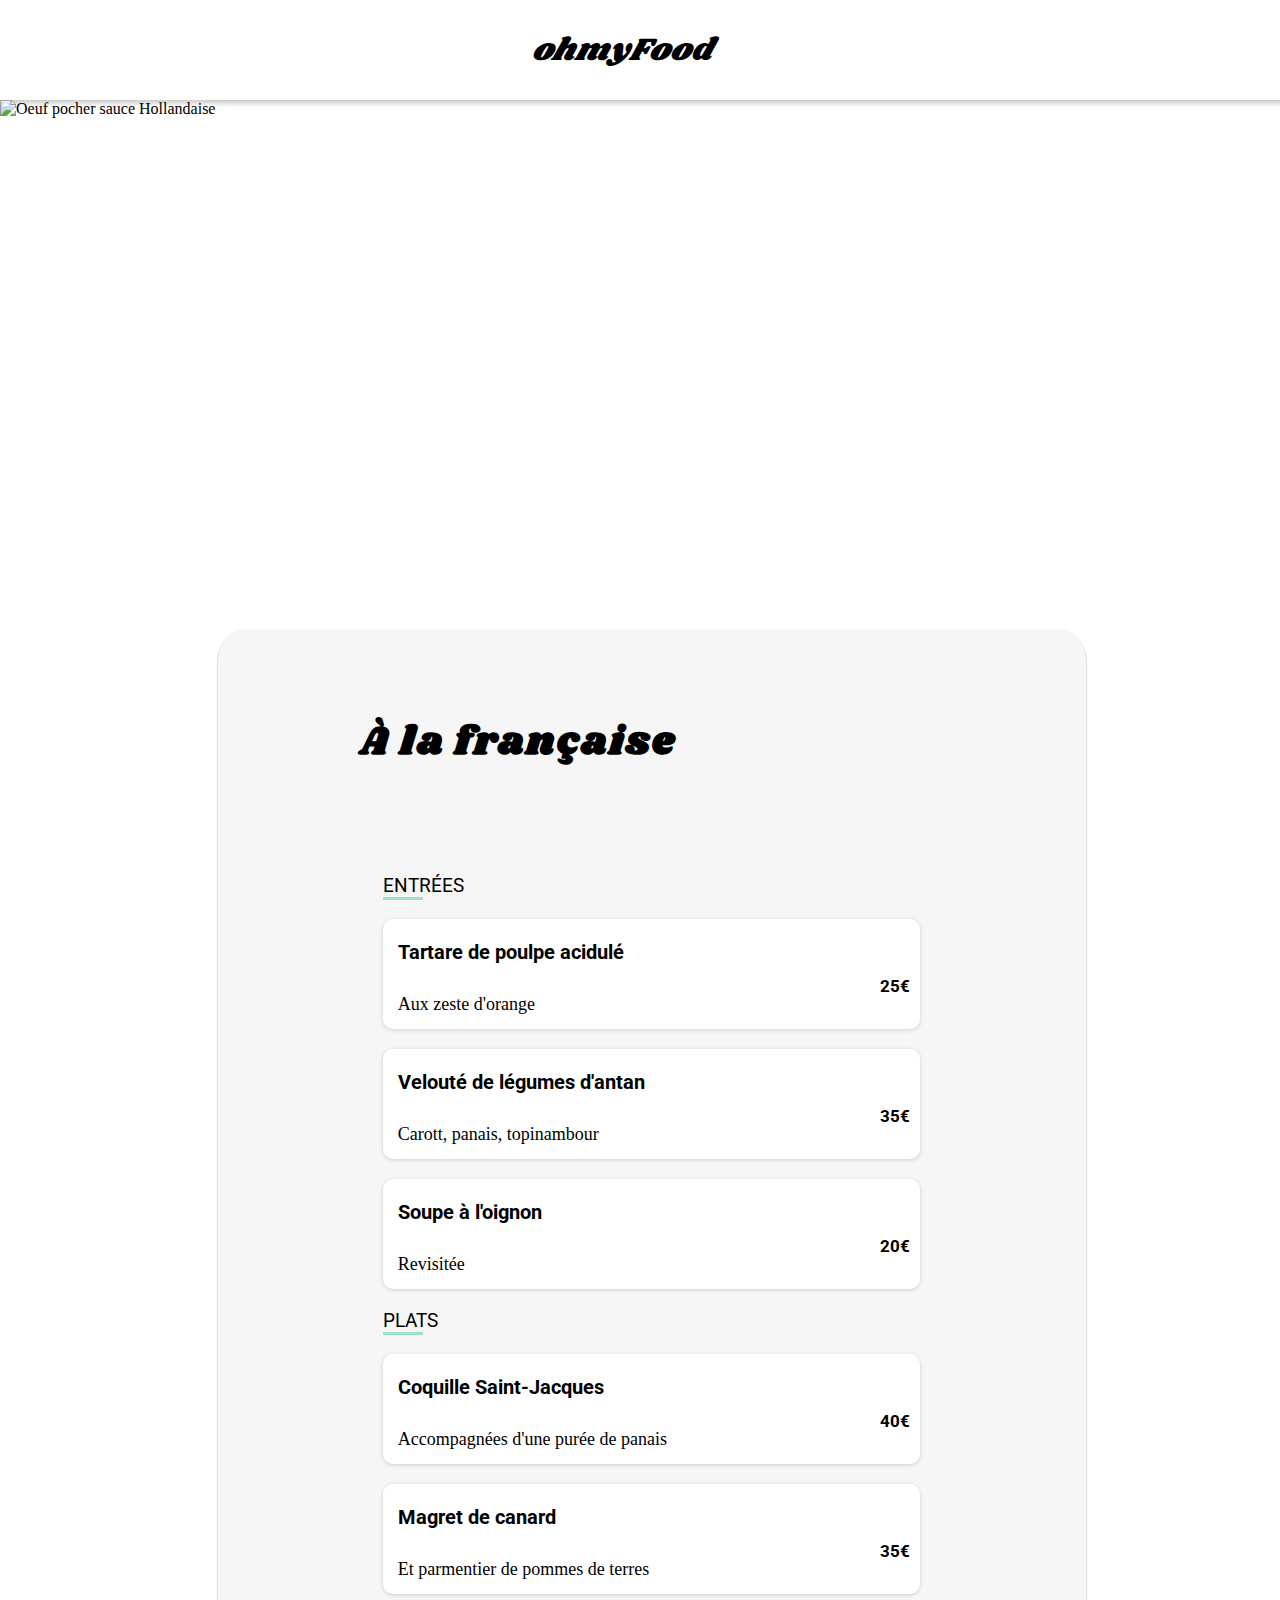
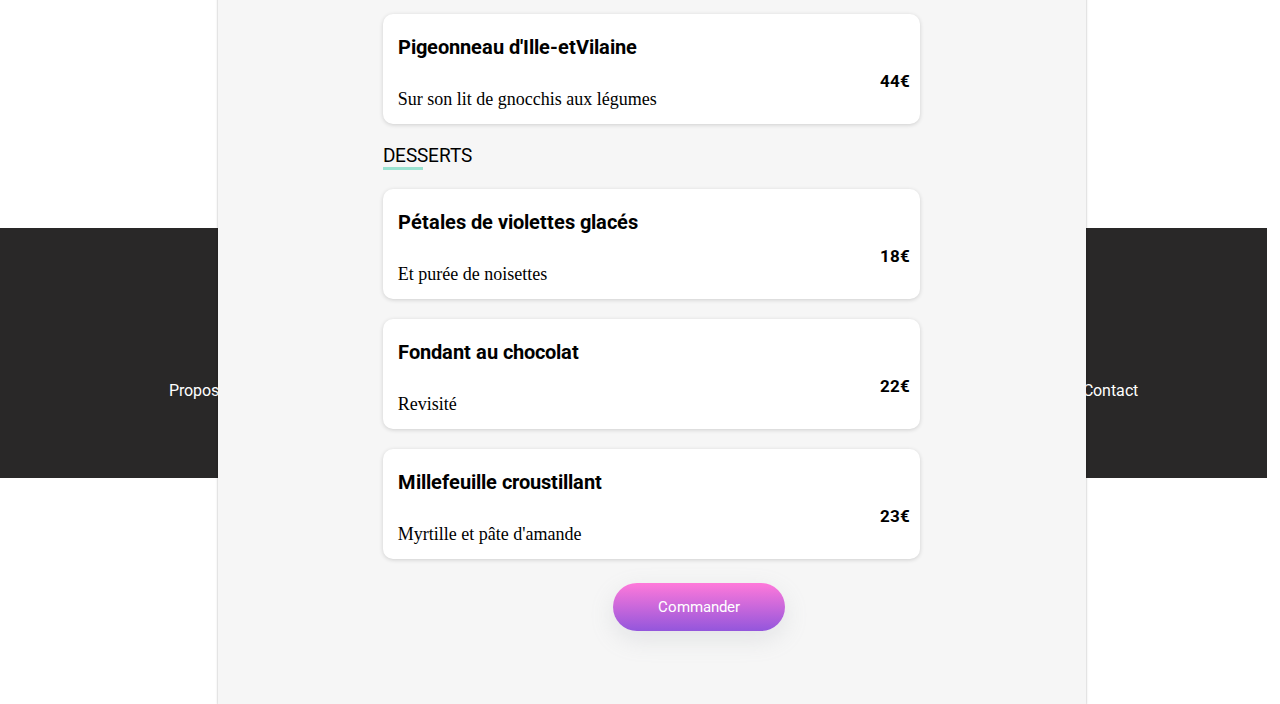
==== commit 7a4e5fe4: "Correction du load spninner" ====
--- a/alafrançaise.html
+++ b/alafrançaise.html
@@ -23,7 +23,7 @@
         <img src="./img/restaurants/française.jpg" alt="Oeuf pocher sauce Hollandaise">
         <div class="menu">
             <div class="menu--titre">
-                <h1>À la française</h1>
+                <h2>À la française</h2>
                 <div class="menu--icon-card">
                     <i class="far fa-heart"></i>
                     <i class="fas fa-heart"></i>
--- a/scss/vendors/menu.css
+++ b/scss/vendors/menu.css
@@ -20,10 +20,10 @@
   display: flex;
   gap: 40%;
   -webkit-box-align: center;
-      -ms-flex-align: center;
-          align-items: center;
+  -ms-flex-align: center;
+  align-items: center;
   -webkit-box-shadow: 1px 3px 5px 0px rgba(181, 179, 179, 0.75);
-          box-shadow: 1px 3px 5px 0px rgba(181, 179, 179, 0.75);
+  box-shadow: 1px 3px 5px 0px rgba(181, 179, 179, 0.75);
   padding: 20px;
 }
 
@@ -58,7 +58,7 @@
   height: 750px;
   position: relative;
   -o-object-fit: cover;
-     object-fit: cover;
+  object-fit: cover;
 }
 
 .container .menu {
@@ -69,8 +69,9 @@
   top: 70%;
   left: 17%;
   background-color: #f6f6f6;
-  -webkit-box-shadow: rgba(0, 0, 0, 0.12) 0px 1px 3px, rgba(0, 0, 0, 0.24) 0px 1px 2px;
-          box-shadow: rgba(0, 0, 0, 0.12) 0px 1px 3px, rgba(0, 0, 0, 0.24) 0px 1px 2px;
+  -webkit-box-shadow: rgba(0, 0, 0, 0.12) 0px 1px 3px,
+    rgba(0, 0, 0, 0.24) 0px 1px 2px;
+  box-shadow: rgba(0, 0, 0, 0.12) 0px 1px 3px, rgba(0, 0, 0, 0.24) 0px 1px 2px;
 }
 
 .container .menu .menu--titre {
@@ -81,14 +82,15 @@
   display: -ms-flexbox;
   display: flex;
   -webkit-box-pack: justify;
-      -ms-flex-pack: justify;
-          justify-content: space-between;
+  -ms-flex-pack: justify;
+  justify-content: space-between;
   -webkit-box-align: center;
-      -ms-flex-align: center;
-          align-items: center;
-}
-
-.container .menu .menu--titre h1 {
+  -ms-flex-align: center;
+  align-items: center;
+}
+
+.container .menu .menu--titre h2 {
+  letter-spacing: 2px;
   font-size: 40px;
   font-family: "Shrikhand";
 }
@@ -122,8 +124,8 @@
   display: -ms-flexbox;
   display: flex;
   -webkit-box-pack: justify;
-      -ms-flex-pack: justify;
-          justify-content: space-between;
+  -ms-flex-pack: justify;
+  justify-content: space-between;
 }
 
 .container .button {
@@ -133,7 +135,13 @@
 .container .button a {
   width: 30%;
   text-decoration: none;
-  background: -webkit-gradient(linear, left bottom, left top, from(#9356dc), to(#ff79da));
+  background: -webkit-gradient(
+    linear,
+    left bottom,
+    left top,
+    from(#9356dc),
+    to(#ff79da)
+  );
   background: linear-gradient(0deg, #9356dc 0%, #ff79da 100%);
   color: white;
   font-family: "Roboto", sans-serif;
@@ -141,15 +149,21 @@
   padding: 12px 15px;
   border-radius: 18px;
   -webkit-box-shadow: rgba(149, 157, 165, 0.2) 0px 8px 24px;
-          box-shadow: rgba(149, 157, 165, 0.2) 0px 8px 24px;
+  box-shadow: rgba(149, 157, 165, 0.2) 0px 8px 24px;
   padding: 15px 45px 15px 45px;
   border-radius: 25px;
 }
 
 .container .button a:hover {
   -webkit-box-shadow: rgba(0, 0, 0, 0.35) 0px 5px 15px;
-          box-shadow: rgba(0, 0, 0, 0.35) 0px 5px 15px;
-  background: -webkit-gradient(linear, left bottom, left top, from(#9d65e2), to(#fc87db));
+  box-shadow: rgba(0, 0, 0, 0.35) 0px 5px 15px;
+  background: -webkit-gradient(
+    linear,
+    left bottom,
+    left top,
+    from(#9d65e2),
+    to(#fc87db)
+  );
   background: linear-gradient(0deg, #9d65e2 0%, #fc87db 100%);
 }
 
@@ -160,14 +174,14 @@
 
 .container .categorie .categorie--plats:nth-child(1) {
   -webkit-animation: anim 0.2s ease-in;
-          animation: anim 0.2s ease-in;
+  animation: anim 0.2s ease-in;
 }
 
 @-webkit-keyframes anim {
   0% {
     opacity: 0;
     -webkit-transform: translateY(-10px);
-            transform: translateY(-10px);
+    transform: translateY(-10px);
   }
   25% {
     opacity: 0.2;
@@ -181,7 +195,7 @@
   100% {
     opacity: 1;
     -webkit-transform: translateY(0px);
-            transform: translateY(0px);
+    transform: translateY(0px);
   }
 }
 
@@ -189,7 +203,7 @@
   0% {
     opacity: 0;
     -webkit-transform: translateY(-10px);
-            transform: translateY(-10px);
+    transform: translateY(-10px);
   }
   25% {
     opacity: 0.2;
@@ -203,20 +217,20 @@
   100% {
     opacity: 1;
     -webkit-transform: translateY(0px);
-            transform: translateY(0px);
+    transform: translateY(0px);
   }
 }
 
 .container .categorie .categorie--plats:nth-child(2) {
   -webkit-animation: anim 0.4s ease-in;
-          animation: anim 0.4s ease-in;
+  animation: anim 0.4s ease-in;
 }
 
 @keyframes anim {
   0% {
     opacity: 0;
     -webkit-transform: translateY(-10px);
-            transform: translateY(-10px);
+    transform: translateY(-10px);
   }
   25% {
     opacity: 0.2;
@@ -230,20 +244,20 @@
   100% {
     opacity: 1;
     -webkit-transform: translateY(0px);
-            transform: translateY(0px);
+    transform: translateY(0px);
   }
 }
 
 .container .categorie .categorie--plats:nth-child(3) {
   -webkit-animation: anim 0.6s ease-in;
-          animation: anim 0.6s ease-in;
+  animation: anim 0.6s ease-in;
 }
 
 @keyframes anim {
   0% {
     opacity: 0;
     -webkit-transform: translateY(-10px);
-            transform: translateY(-10px);
+    transform: translateY(-10px);
   }
   25% {
     opacity: 0.2;
@@ -257,20 +271,20 @@
   100% {
     opacity: 1;
     -webkit-transform: translateY(0px);
-            transform: translateY(0px);
+    transform: translateY(0px);
   }
 }
 
 .container .categorie .categorie--plats:nth-child(4) {
   -webkit-animation: anim 0.8s ease-in;
-          animation: anim 0.8s ease-in;
+  animation: anim 0.8s ease-in;
 }
 
 @keyframes anim {
   0% {
     opacity: 0;
     -webkit-transform: translateY(-10px);
-            transform: translateY(-10px);
+    transform: translateY(-10px);
   }
   25% {
     opacity: 0.2;
@@ -284,7 +298,7 @@
   100% {
     opacity: 1;
     -webkit-transform: translateY(0px);
-            transform: translateY(0px);
+    transform: translateY(0px);
   }
 }
 
@@ -300,15 +314,15 @@
   display: -ms-flexbox;
   display: flex;
   -webkit-box-pack: justify;
-      -ms-flex-pack: justify;
-          justify-content: space-between;
+  -ms-flex-pack: justify;
+  justify-content: space-between;
   overflow: hidden;
   height: 110px;
   background: #ffff;
   border-radius: 10px;
   margin-bottom: 20px;
   -webkit-box-shadow: rgba(0, 0, 0, 0.16) 0px 1px 4px;
-          box-shadow: rgba(0, 0, 0, 0.16) 0px 1px 4px;
+  box-shadow: rgba(0, 0, 0, 0.16) 0px 1px 4px;
   cursor: pointer;
 }
 
@@ -337,14 +351,14 @@
   -webkit-transition: 0.9s;
   transition: 0.9s;
   -webkit-transform: translateX(0px);
-          transform: translateX(0px);
+  transform: translateX(0px);
 }
 
 .container .categorie .categorie--plats:hover i {
   -webkit-transition: 0.9s;
   transition: 0.9s;
   -webkit-transform: rotate(-720deg);
-          transform: rotate(-720deg);
+  transform: rotate(-720deg);
 }
 
 .container .categorie .categorie--texte_plats {
@@ -354,8 +368,8 @@
   width: 100%;
   -webkit-box-orient: vertical;
   -webkit-box-direction: normal;
-      -ms-flex-direction: column;
-          flex-direction: column;
+  -ms-flex-direction: column;
+  flex-direction: column;
   gap: 10px;
   padding: 1px 0px 20px 15px;
 }
@@ -386,11 +400,11 @@
   display: flex;
   -webkit-box-orient: vertical;
   -webkit-box-direction: normal;
-      -ms-flex-direction: column;
-          flex-direction: column;
+  -ms-flex-direction: column;
+  flex-direction: column;
   -webkit-box-pack: space-evenly;
-      -ms-flex-pack: space-evenly;
-          justify-content: space-evenly;
+  -ms-flex-pack: space-evenly;
+  justify-content: space-evenly;
 }
 
 .container .categorie .categorie--prix_plats .categorie--valide {
@@ -400,13 +414,13 @@
   display: -ms-flexbox;
   display: flex;
   -webkit-box-pack: center;
-      -ms-flex-pack: center;
-          justify-content: center;
+  -ms-flex-pack: center;
+  justify-content: center;
   -webkit-box-align: center;
-      -ms-flex-align: center;
-          align-items: center;
+  -ms-flex-align: center;
+  align-items: center;
   -webkit-transform: translateX(80px);
-          transform: translateX(80px);
+  transform: translateX(80px);
 }
 
 .container .categorie .categorie--prix_plats .categorie--valide i {
@@ -427,11 +441,11 @@
   display: flex;
   -webkit-box-orient: vertical;
   -webkit-box-direction: normal;
-      -ms-flex-direction: column;
-          flex-direction: column;
+  -ms-flex-direction: column;
+  flex-direction: column;
   -webkit-box-align: center;
-      -ms-flex-align: center;
-          align-items: center;
+  -ms-flex-align: center;
+  align-items: center;
 }
 
 .footer h2 {
@@ -450,10 +464,10 @@
   display: -ms-flexbox;
   display: flex;
   -ms-flex-pack: distribute;
-      justify-content: space-around;
+  justify-content: space-around;
   -webkit-box-align: center;
-      -ms-flex-align: center;
-          align-items: center;
+  -ms-flex-align: center;
+  align-items: center;
 }
 
 .footer ul li {
@@ -479,11 +493,11 @@
     height: 350px;
     -webkit-box-orient: vertical;
     -webkit-box-direction: normal;
-        -ms-flex-direction: column;
-            flex-direction: column;
+    -ms-flex-direction: column;
+    flex-direction: column;
     -webkit-box-align: center;
-        -ms-flex-align: center;
-            align-items: center;
+    -ms-flex-align: center;
+    align-items: center;
   }
   .fonctionnement .fonctionnement--etapes .etapes {
     width: 50%;
@@ -496,9 +510,9 @@
   .restaurant .restaurant--produits {
     width: 100%;
     -ms-grid-columns: 100%;
-        grid-template-columns: 100%;
+    grid-template-columns: 100%;
     -ms-grid-rows: 30%;
-        grid-template-rows: 30%;
+    grid-template-rows: 30%;
     padding: 0;
   }
   .restaurant--card a {
@@ -554,8 +568,8 @@
     width: 90%;
     -webkit-box-orient: vertical;
     -webkit-box-direction: normal;
-        -ms-flex-direction: column;
-            flex-direction: column;
+    -ms-flex-direction: column;
+    flex-direction: column;
     margin: 10px auto;
   }
   .fonctionnement .fonctionnement--etapes .etapes {
@@ -580,8 +594,8 @@
     display: flex;
     -webkit-box-orient: vertical;
     -webkit-box-direction: normal;
-        -ms-flex-direction: column;
-            flex-direction: column;
+    -ms-flex-direction: column;
+    flex-direction: column;
   }
   .restaurant .restaurant--card {
     width: 85%;
@@ -636,7 +650,7 @@
     width: 100%;
     height: 60%;
     -o-object-fit: cover;
-       object-fit: cover;
+    object-fit: cover;
   }
   .restaurant .restaurant--card a .description-card {
     width: 100%;
@@ -644,13 +658,13 @@
     display: -ms-grid;
     display: grid;
     -ms-grid-columns: 80% 20%;
-        grid-template-columns: 80% 20%;
+    grid-template-columns: 80% 20%;
     -webkit-box-pack: center;
-        -ms-flex-pack: center;
-            justify-content: center;
+    -ms-flex-pack: center;
+    justify-content: center;
     -webkit-box-align: center;
-        -ms-flex-align: center;
-            align-items: center;
+    -ms-flex-align: center;
+    align-items: center;
   }
   .restaurant .restaurant--card a .description-card .texte-card {
     padding: 0px 0px 15px 15px;
@@ -670,11 +684,11 @@
     display: flex;
     -webkit-box-orient: vertical;
     -webkit-box-direction: normal;
-        -ms-flex-direction: column;
-            flex-direction: column;
+    -ms-flex-direction: column;
+    flex-direction: column;
     -webkit-box-align: start;
-        -ms-flex-align: start;
-            align-items: flex-start;
+    -ms-flex-align: start;
+    align-items: flex-start;
     padding: 30px;
   }
   .footer ul {
@@ -683,11 +697,11 @@
     display: flex;
     -webkit-box-orient: vertical;
     -webkit-box-direction: normal;
-        -ms-flex-direction: column;
-            flex-direction: column;
+    -ms-flex-direction: column;
+    flex-direction: column;
     -webkit-box-align: start;
-        -ms-flex-align: start;
-            align-items: flex-start;
+    -ms-flex-align: start;
+    align-items: flex-start;
     gap: 25px;
     padding: 0;
   }
@@ -737,11 +751,11 @@
     display: -ms-flexbox;
     display: flex;
     -ms-flex-pack: distribute;
-        justify-content: space-around;
+    justify-content: space-around;
     margin-bottom: 0;
     -webkit-box-align: center;
-        -ms-flex-align: center;
-            align-items: center;
+    -ms-flex-align: center;
+    align-items: center;
   }
   .container .menu .menu--titre h1 {
     font-weight: 400;
@@ -758,8 +772,8 @@
     width: 100%;
   }
   .container .menu .categorie:hover {
-    -webkit-transform: translateX(px);
-            transform: translateX(px);
+    -webkit-transform: translateX(0px);
+    transform: translateX(0px);
   }
   .container .menu .categorie .categorie--plats {
     height: 70px;
@@ -775,8 +789,8 @@
     width: 100%;
     -webkit-box-orient: vertical;
     -webkit-box-direction: normal;
-        -ms-flex-direction: column;
-            flex-direction: column;
+    -ms-flex-direction: column;
+    flex-direction: column;
     gap: 10px;
     padding: 10px 0px 14px 5px;
   }
@@ -806,11 +820,11 @@
     display: flex;
     -webkit-box-orient: vertical;
     -webkit-box-direction: normal;
-        -ms-flex-direction: column;
-            flex-direction: column;
+    -ms-flex-direction: column;
+    flex-direction: column;
     -webkit-box-pack: space-evenly;
-        -ms-flex-pack: space-evenly;
-            justify-content: space-evenly;
+    -ms-flex-pack: space-evenly;
+    justify-content: space-evenly;
   }
   .container .menu .categorie .categorie--valide {
     width: 50%;
@@ -822,4 +836,4 @@
     margin: 20% 25% 30%;
   }
 }
-/*# sourceMappingURL=menu.css.map */+/*# sourceMappingURL=menu.css.map */
